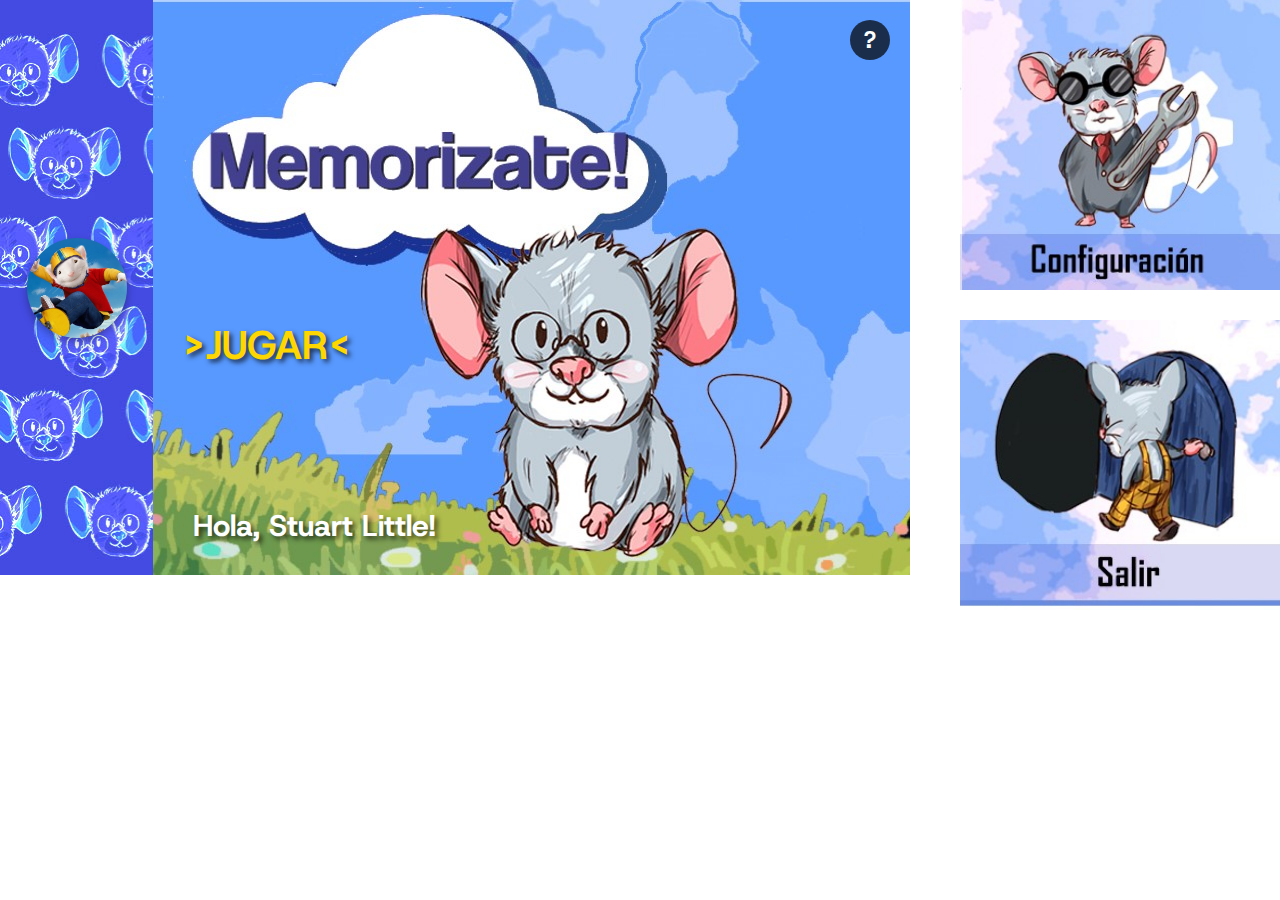
==== index.html @ 396bda65 "Inicio" ====
<!DOCTYPE html>
<html lang="en">
<head>
    <meta charset="UTF-8">
    <meta name="viewport" content="width=device-width, initial-scale=1.0">
    <title>Document</title>
    <link rel="stylesheet" href="estilosIndex.css">
    <link rel="preconnect" href="https://fonts.googleapis.com">
    <link rel="preconnect" href="https://fonts.gstatic.com" crossorigin>
    <link href="https://fonts.googleapis.com/css2?family=Host+Grotesk:ital,wght@0,300..800;1,300..800&display=swap" rel="stylesheet">
    
</head>
<body>
    <div id="sidebar">
        <div id="profile-picture"></div>
    </div>

    <div id="principal">
        <div id="titulo"></div>
        <div id="jugar" onclick="window.location='juego.html';">>JUGAR<</div>
        <div id="saludo">Hola, Stuart Little!</div>
        <div id="ayuda" onclick="window.location='ayuda.html';">?</div>
    </div>

    <div id="right-container">

        <div id="configuracion" onclick="window.location='config.html';"></div>
        <div id="salir" onclick="window.location='salir.html';"></div>
    
    </div>


</body>
</html>
---- estilosIndex.css ----
/* Configuración general */
body {
    display: flex;
    height: 100vh;
    margin: 0;
    font-family: "Host Grotesk", sans-serif;
    
}

#sidebar {
    display: flex;
    align-items: center; /* Centra verticalmente el contenido */
    justify-content: center; /* Centra horizontalmente el contenido */
    height: 575px;
    width: 155px;
    background-color: aquamarine;
    background-image: url("img/imagen__0000s_0026_Capa\ 8.jpg");
}

#profile-picture {
    height: 100px; /* Tamaño de la foto de perfil */
    width: 100px;
    border-radius: 50%; /* Hace la imagen circular */
    background-color: white; /* Color de fondo temporal */
    background-image: url("img/profile.jpg");
    box-shadow: 0px 4px 8px rgba(0, 0, 0, 0.3); /* Propiedad de la sombra */

    background-repeat: no-repeat;
    background-size: cover;
    background-position: center;
}

#principal {
    position: relative; /* Necesario para posicionar los hijos absolutamente */
    height: 575px;
    width: 765px;
    background-color: rgb(127, 168, 255);
    background-image: url("img/raton.jpg");
    background-repeat: no-repeat;
    background-size: cover;
    background-position: center;
    margin-right: 50px;
}

/* Estilo para los textos con sombra y color dorado */
#jugar {
    position: absolute;
    top: 60%; /* Centrado verticalmente */
    left: 15%; /* Centrado horizontalmente */
    transform: translate(-50%, -50%); /* Ajusta para centrar exactamente */
    font-size: 40px;
    font-weight: bold;
    color: #FFD700; /* Color dorado */
    padding: 10px 20px;
    border-radius: 10px;
    cursor: pointer;
    text-align: center;
    text-shadow: 3px 3px 5px rgba(0, 0, 0, 0.7); /* Sombra negra */
}

#saludo {
    position: absolute;
    bottom: 20px; /* Desde la parte inferior */
    left: 20px;
    font-size: 30px;
    font-weight: bold;
    border-radius: 10px;
    padding: 10px 20px;
    color: #ffffff; /* Color dorado */
    text-shadow: 3px 3px 5px rgba(0, 0, 0, 0.7); /* Sombra negra */
}

#ayuda {
    position: absolute;
    top: 20px;
    right: 20px; /* Esquina superior derecha */
    font-size: 24px;
    font-weight: bold;
    color: white;
    cursor: pointer;
    background-color: rgba(0, 0, 0, 0.7); /* Fondo semitransparente */
    height: 40px;
    width: 40px;
    border-radius: 50%; /* Botón redondo */
    display: flex;
    align-items: center;
    justify-content: center;
}

#right-container {
    display: flex;
    flex-direction: column; /* Apila los hijos verticalmente */
}

#configuracion {
    height: 290px;
    width: 320px;
    background-color: brown;
    background-image: url("img/raton2.jpg");
    background-repeat: no-repeat;
    background-size: cover;
    background-position: center;
    margin-bottom: 30px;
    cursor: pointer;
}

#salir {
    height: 290px;
    width: 320px;
    background-color: rgb(42, 165, 106);
    background-image: url("img/raton3.jpg");
    background-repeat: no-repeat;
    background-size: cover;
    background-position: center;
    cursor: pointer;
}
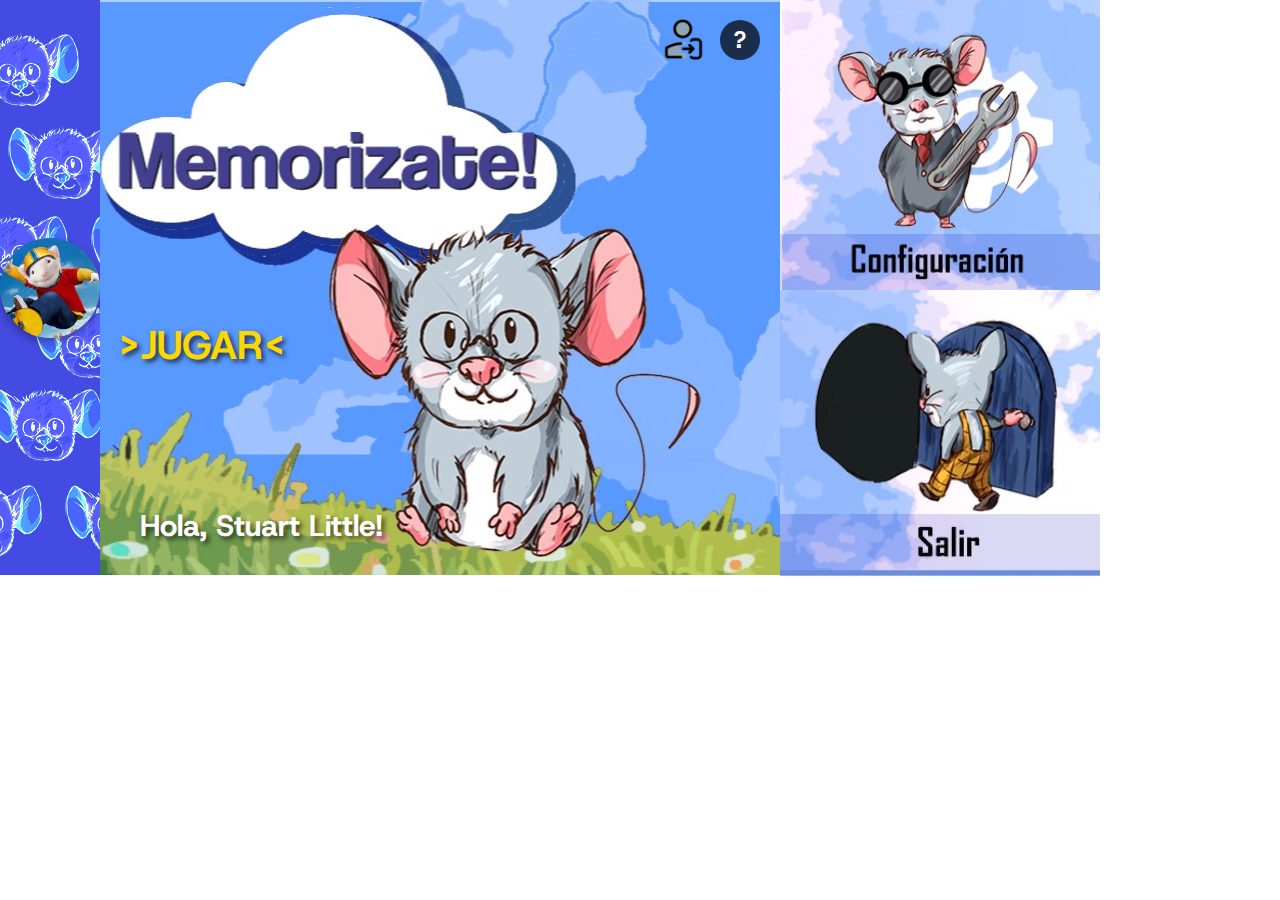
==== commit 5bc90fe9: "Eventos de Ayuda" ====
--- a/index.html
+++ b/index.html
@@ -19,7 +19,9 @@
         <div id="titulo"></div>
         <div id="jugar" onclick="window.location='juego.html';">>JUGAR<</div>
         <div id="saludo">Hola, Stuart Little!</div>
-        <div id="ayuda" onclick="window.location='ayuda.html';">?</div>
+        <div id="login"><img src="img/user_login.png" width="43px" height="43px"></div>
+        <div id="ayuda" onclick=updateHelpContent()>?</div>
+        <div id="ayudaBloque"></div>
     </div>
 
     <div id="right-container">
@@ -31,4 +33,6 @@
 
 
 </body>
+<div id="overlay"></div>
+<script src="menu.js"></script>
 </html>--- a/estilosIndex.css
+++ b/estilosIndex.css
@@ -12,7 +12,7 @@
     align-items: center; /* Centra verticalmente el contenido */
     justify-content: center; /* Centra horizontalmente el contenido */
     height: 575px;
-    width: 155px;
+    width: 100px;
     background-color: aquamarine;
     background-image: url("img/imagen__0000s_0026_Capa\ 8.jpg");
 }
@@ -33,13 +33,16 @@
 #principal {
     position: relative; /* Necesario para posicionar los hijos absolutamente */
     height: 575px;
-    width: 765px;
+    width: 680px;
     background-color: rgb(127, 168, 255);
     background-image: url("img/raton.jpg");
     background-repeat: no-repeat;
     background-size: cover;
     background-position: center;
-    margin-right: 50px;
+    display:grid;
+    grid-template-columns: 1fr 1fr;
+    gap: 20px;
+    /*margin-right: 50px;*/
 }
 
 /* Estilo para los textos con sombra y color dorado */
@@ -68,6 +71,14 @@
     padding: 10px 20px;
     color: #ffffff; /* Color dorado */
     text-shadow: 3px 3px 5px rgba(0, 0, 0, 0.7); /* Sombra negra */
+}
+
+
+
+#login {
+    position: absolute;
+    top:18px;
+    right: 75px;
 }
 
 #ayuda {
@@ -100,7 +111,6 @@
     background-repeat: no-repeat;
     background-size: cover;
     background-position: center;
-    margin-bottom: 30px;
     cursor: pointer;
 }
 
@@ -114,3 +124,67 @@
     background-position: center;
     cursor: pointer;
 }
+
+
+#ayudaContenedor{
+    height: 100%;
+    grid-column: 2;
+    display: block;
+}
+
+/* Estilo para el div de ayuda */
+#ayudaBloque {
+    display: none; /* Inicialmente oculto */
+    width: 80%; /* Ancho que ocupa, puede ser ajustado */
+    max-width: 400px; /* Máximo tamaño para mantenerlo manejable */
+    margin: 50px auto; /* Centrado en la página con un margen superior */
+    padding: 20px;
+    background-color: #ffffff; /* Fondo blanco limpio */
+    border-radius: 10px; /* Bordes redondeados */
+    box-shadow: 0px 4px 20px rgba(0, 0, 0, 0.1); /* Sombra sutil para destacarse */
+    text-align: center;
+    color: #333; /* Color de texto suave */
+    font-family: 'Arial', sans-serif; /* Fuente moderna y simple */
+    transition: transform 0.3s ease, opacity 0.3s ease; /* Animación suave */
+    z-index: 1000;
+    height: 20%;
+  }
+  
+  /* Efecto de aparición cuando se muestra el div */
+  #ayudaBloque.show {
+    transform: scale(1); /* Escala normal cuando aparece */
+    opacity: 1; /* Totalmente opaco */
+  }
+  
+  /* Botón de "Siguiente" */
+  #ayudaBloque button {
+    background-color: #4CAF50; /* Color verde suave */
+    color: white;
+    padding: 10px 20px;
+    border: none;
+    border-radius: 5px;
+    font-size: 16px;
+    cursor: pointer;
+    margin-top: 20px;
+    transition: background-color 0.3s ease;
+    z-index: 1000;
+  }
+  
+  /* Efecto de hover en el botón */
+  #ayudaBloque button:hover {
+    background-color: #45a049; /* Cambio de color cuando se pasa el ratón */
+  }
+  
+  /* Efecto para el fondo de la página (oscurecer) cuando se muestra la ayuda */
+  #overlay {
+    display: none; /* Inicialmente oculto */
+    position: fixed;
+    top: 0;
+    left: 0;
+    width: 100%;
+    height: 100%;
+    background-color: rgba(0, 0, 0, 0.5); /* Fondo oscuro */
+    z-index: 999; /* Asegura que esté debajo del bloque de ayuda */
+    pointer-events: none; /* Permite hacer clic en los elementos debajo */
+  }
+  
